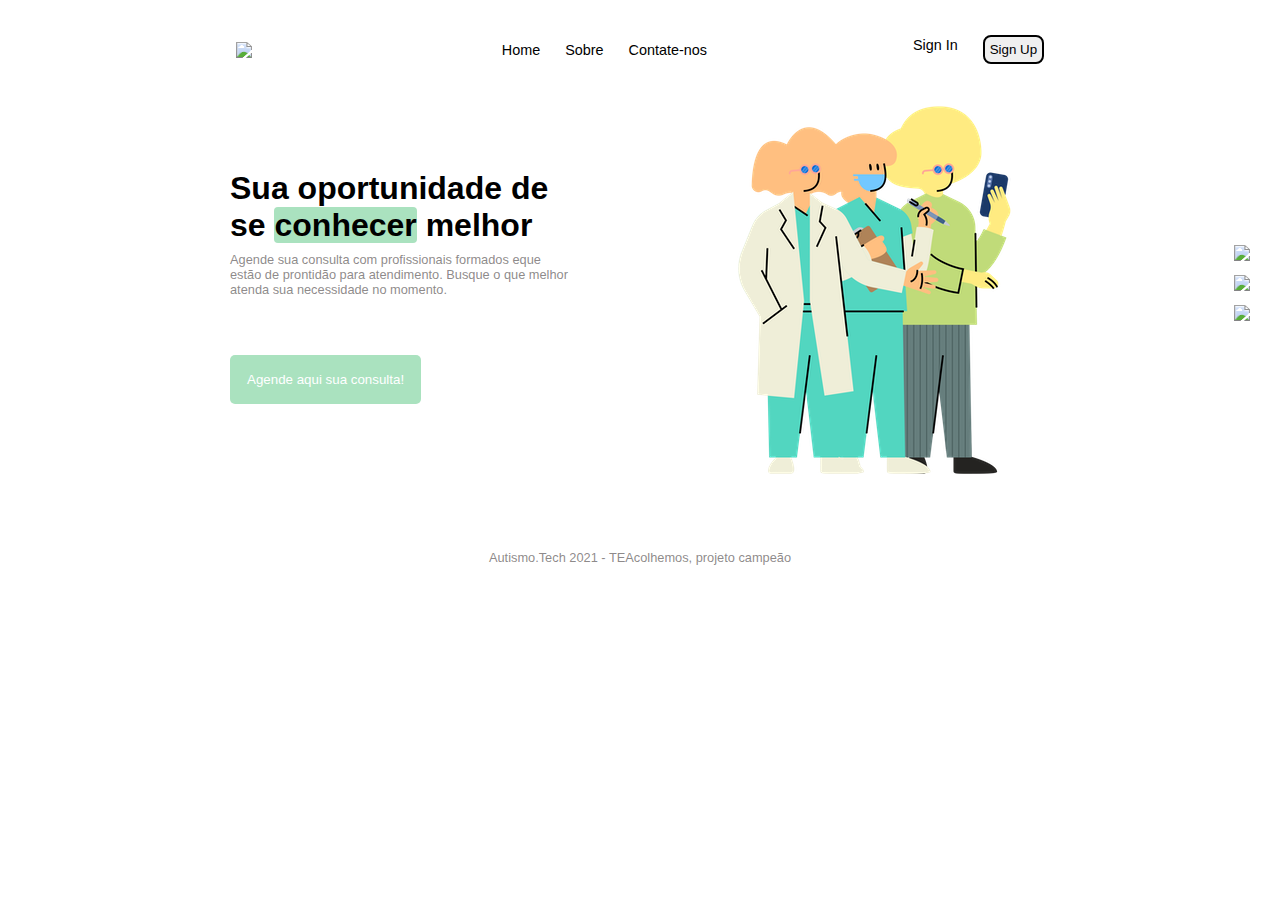
==== src/index.html @ 8bdce84d "TEAcolhemos first commit" ====
<!DOCTYPE html>
<html lang="en">

<head>
    <meta charset="UTF-8">
    <meta http-equiv="X-UA-Compatible" content="IE=edge">
    <meta name="viewport" content="width=device-width, initial-scale=1.0">

    <link rel="shortcut icon" href="https://img.icons8.com/fluency/96/000000/infinity.png" type="image/x-icon">

    <link rel="stylesheet" href="style.css">

    <title>TEAcolhemos</title>
</head>

<body>
    <header>
        <img src="https://img.icons8.com/fluency/96/000000/infinity.png" />

        <ul>
            <li>
                <a href="index.html">
                    Home
                </a>
            </li>
            <li>
                <a href="">
                    Sobre
                </a>
            </li>
            <li>
                <a href="">
                    Contate-nos
                </a>
            </li>
        </ul>

        <ul class="oddUl">
            <li>
                <a href="">
                    Sign In
                </a>
            </li>
            <li id="borderLi">
                <a href="">
                    <button type="submit">
                        Sign Up
                    </button>
                </a>
            </li>
        </ul>
    </header>

    <main>
        <h1>
            Sua oportunidade de se <span>conhecer</span> melhor
        </h1>

        <p>
            Agende sua consulta com profissionais formados eque estão de prontidão para atendimento. Busque o que melhor
            atenda sua necessidade no momento.
        </p>

        <button type="submit">
            Agende aqui sua consulta!
        </button>
    </main>

    <aside>
        <img src="../img/doctors.png" alt="Doutores">

        <ul>
            <li>
                <a href="https://www.linkedin.com/in/pedro-lucas-lopes-paraguai/" target="_blank">
                    <img src="https://img.icons8.com/material-rounded/24/000000/linkedin--v2.png" />
                </a>
            </li>

            <li>
                <a href="https://www.instagram.com/pdro_llp/" target="_blank">
                    <img src="https://img.icons8.com/material-outlined/24/000000/instagram-new--v2.png" />
                </a>
            </li>

            <li>
                <a href="mailto:teacolhemos@gmail.com" target="_blank">
                    <img width="22px" src="https://img.icons8.com/ios-glyphs/30/000000/gmail.png" />
                </a>
            </li>
        </ul>

    </aside>

    <footer>
        <p>
            <a href="https://www.instagram.com/autismo.tech/" target="_blank">Autismo.Tech 2021</a> - <a
                href="https://www.instagram.com/p/CVkvppFlgjl/" target="_blank"> TEAcolhemos</a>, projeto campeão
        </p>
    </footer>
</body>

</html>
---- src/style.css ----
* {
    margin: 0;
    padding: 0;
    box-sizing: border-box;
}

body {
    display: grid;
    grid-template-columns: 1fr 1fr;
    grid-template-rows: 0.15fr 1fr 0.05fr;
    grid-template-areas: "header header"
                         "main aside"
                         "footer footer";

    margin: 30px 30px;

    font-family: -apple-system, BlinkMacSystemFont, 'Segoe UI', Roboto, Oxygen, Ubuntu, Cantarell, 'Open Sans', 'Helvetica Neue', sans-serif;

    z-index: 1;

    max-width: 1920px;
    max-height: 1080px;
}

body a {
    text-decoration: none;
    color: black;
}

body a:hover {
    text-decoration: none;
    color: rgb(83, 78, 78);
}

header {
    display: flex;
    justify-content: space-evenly;
    align-items: center;

    font-size: 0.9rem;

    grid-area: header;

    margin-bottom: 20px;
}

header img {
    width: 60px;
}

header ul {
    display: flex;
    gap: 25px;

    list-style: none;
}

header ul li button {
    border: 2px solid black;
    border-radius: 8px;

    padding: 5px;
    margin-top: -2px;

    cursor: pointer;

    text-align: center;
}

header ul li button:hover {
    color: rgb(83, 78, 78);
}

main {
    display: flex;    
    flex-direction:column;
    align-items: start;

    grid-area: main;
    gap: 8px;

    margin-left: 135px;
    margin-top: 80px;
    padding: 0 65px;
}

main p {
    color:rgba(83, 78, 78, 0.671);
    font-size: 0.8rem;
}

main button {
    background-color: rgb(170, 226, 191);

    border: none;
    border-radius: 5px;

    padding: 17px;
    margin-top: 50px;
    margin-left: 0;

    cursor: pointer;

    color: rgb(255, 255, 255);
}

main button:hover {
    background-color: rgb(161, 231, 188);

    color: rgb(255, 255, 255);
}

main h1 span {
    border-radius: 4px;

    background-color: rgb(170, 226, 191);
}

aside {
    display: flex;
    align-items: center;
    justify-content: space-between;

    grid-area: aside;
}

aside img {
    margin-left: 80px;
}

aside ul {
    list-style: none;
}

aside ul li {
    margin-bottom: 10px;
}

footer {
    grid-area: footer;

    margin-top: 60px;

    display: flex;
    justify-content: center;
    align-items: center;
}

footer p, footer p a {
    color: rgba(83, 78, 78, 0.671);
    font-size: 0.8rem;
}

footer a:hover {
    font-weight: bold;
}
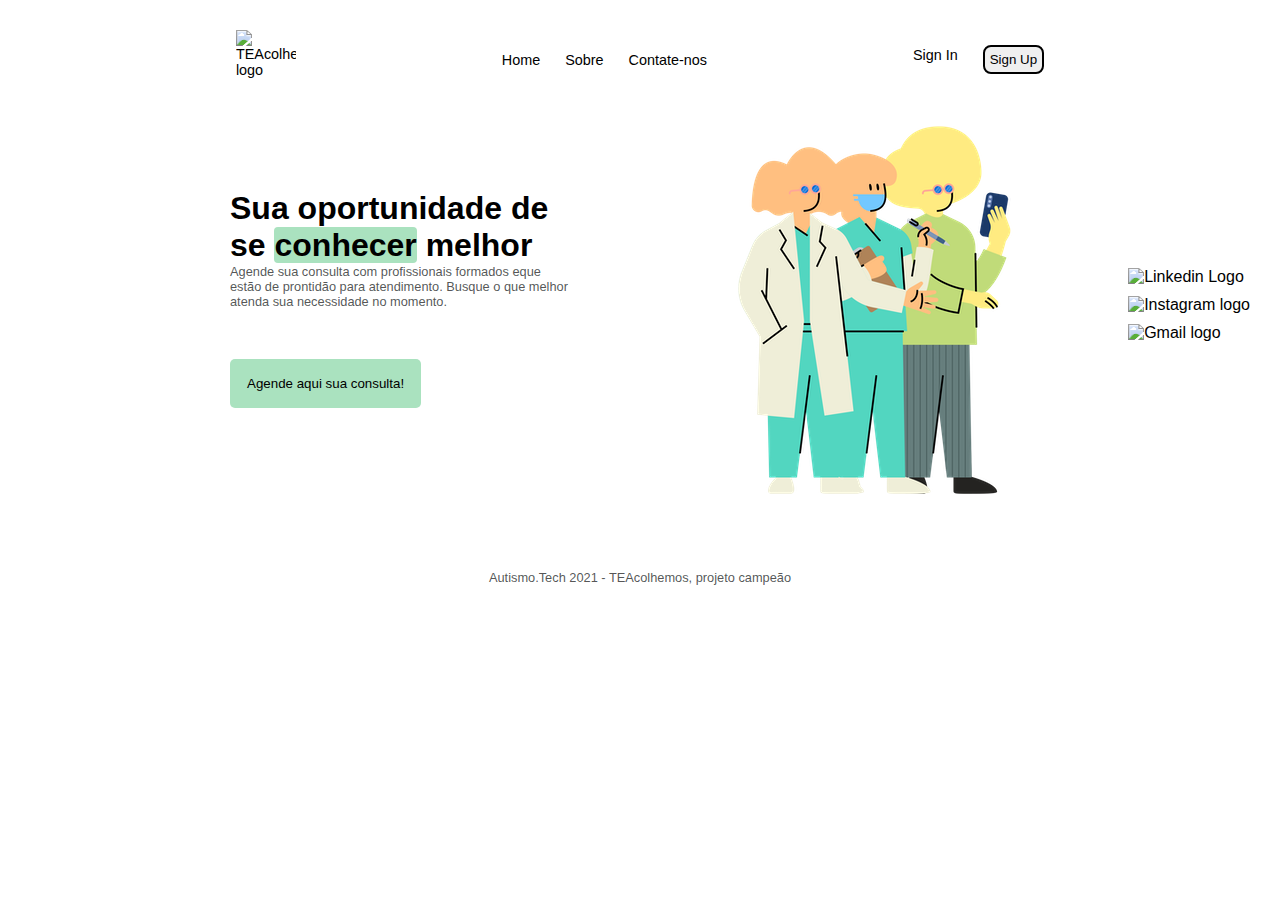
==== commit 0e68d672: "TEAcolhemos second commit" ====
--- a/src/index.html
+++ b/src/index.html
@@ -1,10 +1,12 @@
 <!DOCTYPE html>
-<html lang="en">
+<html lang="pt-br">
 
 <head>
     <meta charset="UTF-8">
     <meta http-equiv="X-UA-Compatible" content="IE=edge">
     <meta name="viewport" content="width=device-width, initial-scale=1.0">
+    <meta name="description"
+        content="TEAcolhemos é a plataforma que liga um neuroatípico a um profissional habilitado para que possa realizar o acompanhamento do mesmo com o objetivo de tirar o seu laudo.">
 
     <link rel="shortcut icon" href="https://img.icons8.com/fluency/96/000000/infinity.png" type="image/x-icon">
 
@@ -15,86 +17,98 @@
 
 <body>
     <header>
-        <img src="https://img.icons8.com/fluency/96/000000/infinity.png" />
+        <img src="https://img.icons8.com/fluency/96/000000/infinity.png" alt="TEAcolhemos logo" />
 
-        <ul>
-            <li>
-                <a href="index.html">
-                    Home
-                </a>
-            </li>
-            <li>
-                <a href="">
-                    Sobre
-                </a>
-            </li>
-            <li>
-                <a href="">
-                    Contate-nos
-                </a>
-            </li>
-        </ul>
+        <nav>
+            <ul>
+                <li>
+                    <a href="index.html">
+                        Home
+                    </a>
+                </li>
+                <li>
+                    <a href="#">
+                        Sobre
+                    </a>
+                </li>
+                <li>
+                    <a href="#">
+                        Contate-nos
+                    </a>
+                </li>
+            </ul>
+        </nav>
 
-        <ul class="oddUl">
-            <li>
-                <a href="">
-                    Sign In
-                </a>
-            </li>
-            <li id="borderLi">
-                <a href="">
+        <nav>
+            <ul class="oddUl">
+                <li>
+                    <a href="#">
+                        Sign In
+                    </a>
+                </li>
+                <li id="borderLi">
                     <button type="submit">
                         Sign Up
                     </button>
-                </a>
-            </li>
-        </ul>
+                </li>
+            </ul>
+        </nav>
+
     </header>
 
     <main>
-        <h1>
-            Sua oportunidade de se <span>conhecer</span> melhor
-        </h1>
+        <section>
+            <h1>
+                Sua oportunidade de se <span>conhecer</span> melhor
+            </h1>
 
-        <p>
-            Agende sua consulta com profissionais formados eque estão de prontidão para atendimento. Busque o que melhor
-            atenda sua necessidade no momento.
-        </p>
+            <p>
+                Agende sua consulta com profissionais formados eque estão de prontidão para atendimento. Busque o que
+                melhor
+                atenda sua necessidade no momento.
+            </p>
 
-        <button type="submit">
-            Agende aqui sua consulta!
-        </button>
+            <button type="submit">
+                Agende aqui sua consulta!
+            </button>
+        </section>
     </main>
 
     <aside>
-        <img src="../img/doctors.png" alt="Doutores">
+        <img src="../img/doctors.png" alt="Doutores" id="doctors">
 
-        <ul>
-            <li>
-                <a href="https://www.linkedin.com/in/pedro-lucas-lopes-paraguai/" target="_blank">
-                    <img src="https://img.icons8.com/material-rounded/24/000000/linkedin--v2.png" />
-                </a>
-            </li>
+        <nav>
+            <ul>
+                <li>
+                    <a href="https://www.linkedin.com/in/pedro-lucas-lopes-paraguai/" target="_blank"
+                        rel="noreferrer noopener">
+                        <img src="https://img.icons8.com/material-rounded/24/000000/linkedin--v2.png"
+                            alt="Linkedin Logo" />
+                    </a>
+                </li>
 
-            <li>
-                <a href="https://www.instagram.com/pdro_llp/" target="_blank">
-                    <img src="https://img.icons8.com/material-outlined/24/000000/instagram-new--v2.png" />
-                </a>
-            </li>
+                <li>
+                    <a href="https://www.instagram.com/pdro_llp/" target="_blank" rel="noreferrer noopener">
+                        <img src="https://img.icons8.com/material-outlined/24/000000/instagram-new--v2.png"
+                            alt="Instagram logo" />
+                    </a>
+                </li>
 
-            <li>
-                <a href="mailto:teacolhemos@gmail.com" target="_blank">
-                    <img width="22px" src="https://img.icons8.com/ios-glyphs/30/000000/gmail.png" />
-                </a>
-            </li>
-        </ul>
-
+                <li>
+                    <a href="mailto:teacolhemos@gmail.com" target="_blank" rel="noreferrer noopener">
+                        <img src="https://img.icons8.com/ios-glyphs/30/000000/gmail.png" alt="Gmail logo" />
+                    </a>
+                </li>
+            </ul>
+        </nav>
     </aside>
 
     <footer>
         <p>
-            <a href="https://www.instagram.com/autismo.tech/" target="_blank">Autismo.Tech 2021</a> - <a
-                href="https://www.instagram.com/p/CVkvppFlgjl/" target="_blank"> TEAcolhemos</a>, projeto campeão
+            <a href="https://www.instagram.com/autismo.tech/" target="_blank" rel="noreferrer noopener">Autismo.Tech
+                2021</a> - <a href="https://www.instagram.com/p/CVkvppFlgjl/" target="_blank" rel="noreferrer noopener">
+                TEAcolhemos</a>, projeto
+            campeão
         </p>
     </footer>
 </body>
--- a/src/style.css
+++ b/src/style.css
@@ -1,3 +1,19 @@
+:root {
+
+    /*Green Scale*/
+    --green: rgb(170, 226, 191);
+    --dark-green: rgb(63, 228, 126);
+
+    /*Black Scale*/
+    --black: black;
+    --black-hover: rgb(32, 30, 30);
+    --dark: rgba(32, 30, 30, 0.774);
+    --grey: rgb(83, 78, 78);
+    
+    /*White Scale*/
+    --white: rgb(255, 255, 255);
+}
+
 * {
     margin: 0;
     padding: 0;
@@ -29,7 +45,7 @@
 
 body a:hover {
     text-decoration: none;
-    color: rgb(83, 78, 78);
+    color: var(--grey);
 }
 
 header {
@@ -46,17 +62,18 @@
 
 header img {
     width: 60px;
+    height: 60px;
 }
 
-header ul {
+header nav ul {
     display: flex;
     gap: 25px;
 
     list-style: none;
 }
 
-header ul li button {
-    border: 2px solid black;
+header nav ul li button {
+    border: 2px solid var(--black);
     border-radius: 8px;
 
     padding: 5px;
@@ -67,8 +84,8 @@
     text-align: center;
 }
 
-header ul li button:hover {
-    color: rgb(83, 78, 78);
+header nav ul li button:hover {
+    color: var(--black-hover);
 }
 
 main {
@@ -85,12 +102,12 @@
 }
 
 main p {
-    color:rgba(83, 78, 78, 0.671);
+    color: var(--dark);
     font-size: 0.8rem;
 }
 
 main button {
-    background-color: rgb(170, 226, 191);
+    background-color: var(--green);
 
     border: none;
     border-radius: 5px;
@@ -101,19 +118,19 @@
 
     cursor: pointer;
 
-    color: rgb(255, 255, 255);
+    color: var(--black);
 }
 
 main button:hover {
-    background-color: rgb(161, 231, 188);
+    background-color: var(--dark-green);
 
-    color: rgb(255, 255, 255);
+    color: var(--white);
 }
 
 main h1 span {
     border-radius: 4px;
 
-    background-color: rgb(170, 226, 191);
+    background-color: var(--green);
 }
 
 aside {
@@ -126,6 +143,13 @@
 
 aside img {
     margin-left: 80px;
+    width:  20px;
+    height: 20px;
+}
+
+#doctors {
+    width:  318px;
+    height: 400px;
 }
 
 aside ul {
@@ -147,7 +171,7 @@
 }
 
 footer p, footer p a {
-    color: rgba(83, 78, 78, 0.671);
+    color: var(--dark);
     font-size: 0.8rem;
 }
 
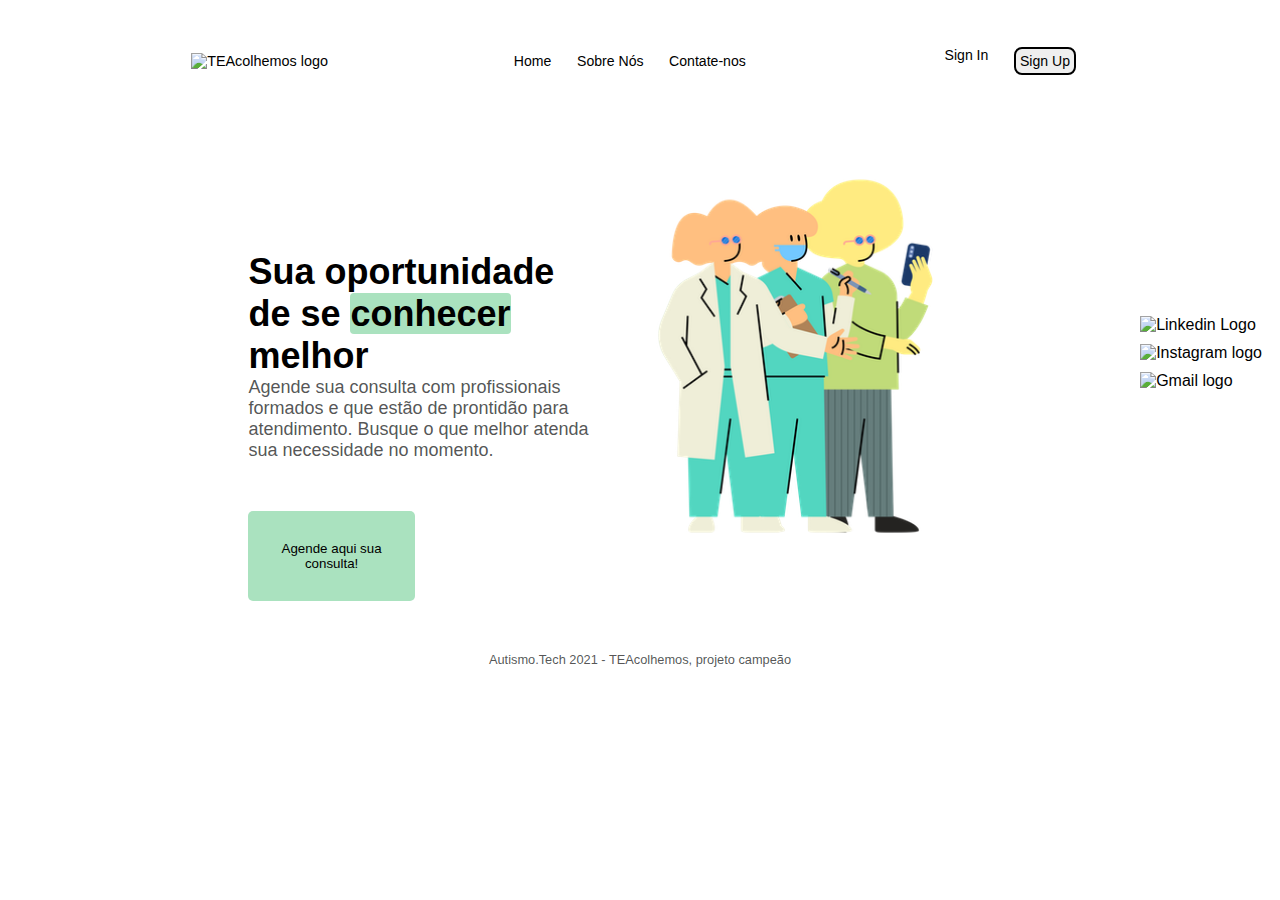
==== commit 36860887: "Small screen Mobile UI" ====
--- a/src/index.html
+++ b/src/index.html
@@ -2,6 +2,7 @@
 <html lang="pt-br">
 
 <head>
+
     <meta charset="UTF-8">
     <meta http-equiv="X-UA-Compatible" content="IE=edge">
     <meta name="viewport" content="width=device-width, initial-scale=1.0">
@@ -10,25 +11,27 @@
 
     <link rel="shortcut icon" href="https://img.icons8.com/fluency/96/000000/infinity.png" type="image/x-icon">
 
-    <link rel="stylesheet" href="style.css">
+    <link rel="stylesheet" href="../src/styles/style.css">
 
     <title>TEAcolhemos</title>
 </head>
 
 <body>
     <header>
-        <img src="https://img.icons8.com/fluency/96/000000/infinity.png" alt="TEAcolhemos logo" />
+        <figure>
+            <img src="https://img.icons8.com/fluency/96/000000/infinity.png" alt="TEAcolhemos logo" />
+        </figure>
 
         <nav>
             <ul>
                 <li>
-                    <a href="index.html">
+                    <a href="index.html" target="_self">
                         Home
                     </a>
                 </li>
                 <li>
-                    <a href="#">
-                        Sobre
+                    <a href="../src/nav/about.html" target="_self">
+                        Sobre Nós
                     </a>
                 </li>
                 <li>
@@ -40,13 +43,13 @@
         </nav>
 
         <nav>
-            <ul class="oddUl">
-                <li>
+            <ul>
+                <li class="login">
                     <a href="#">
                         Sign In
                     </a>
                 </li>
-                <li id="borderLi">
+                <li class="login">
                     <button type="submit">
                         Sign Up
                     </button>
@@ -63,7 +66,8 @@
             </h1>
 
             <p>
-                Agende sua consulta com profissionais formados eque estão de prontidão para atendimento. Busque o que
+                Agende sua consulta com profissionais formados e que estão de prontidão para atendimento. Busque o
+                que
                 melhor
                 atenda sua necessidade no momento.
             </p>
@@ -75,7 +79,9 @@
     </main>
 
     <aside>
-        <img src="../img/doctors.png" alt="Doutores" id="doctors">
+        <figure>
+            <img src="../img/doctors.png" alt="Doutores" id="aside-image">
+        </figure>
 
         <nav>
             <ul>
@@ -111,6 +117,7 @@
             campeão
         </p>
     </footer>
+
 </body>
 
 </html>--- a/src/styles/style.css
+++ b/src/styles/style.css
@@ -0,0 +1,341 @@
+:root {
+
+    /*Green Scale*/
+    --green: rgb(170, 226, 191);
+    --dark-green: rgb(63, 228, 126);
+
+    /*Black Scale*/
+    --black: black;
+    --black-hover: rgb(32, 30, 30);
+    --dark: rgba(32, 30, 30, 0.774);
+    --grey: rgb(83, 78, 78);
+    
+    /*White Scale*/
+    --white: rgb(255, 255, 255);
+}
+
+* {
+    margin: 0;
+    padding: 0;
+    box-sizing: border-box;
+}
+
+body {
+    display: grid;
+    grid-template-columns: 1fr 1fr;
+    grid-template-rows: 15% 1fr 15%;
+    grid-template-areas: "header header"
+                         "main aside"
+                         "footer footer";
+
+    margin: 2vw 2vh;
+
+    font-family: -apple-system, BlinkMacSystemFont, 'Segoe UI', Roboto, Oxygen, Ubuntu, Cantarell, 'Open Sans', 'Helvetica Neue', sans-serif;
+
+    z-index: 1;
+
+    max-width: 1920px;
+    max-height: 1080px;
+}
+
+body a {
+    text-decoration: none;
+    color: black;
+}
+
+body a:hover {
+    text-decoration: none;
+    color: var(--grey);
+}
+
+header {
+    display: flex;
+    justify-content: space-evenly;
+    align-items: center;
+
+    font-size: 0.9rem;
+
+    grid-area: header;
+
+    margin-bottom: 20px;
+}
+
+header img {
+    width: 5vw;
+    height: 5vw;
+}
+
+header nav ul {
+    display: flex;
+    
+    list-style: none;
+}
+
+header nav ul li {
+    padding: 1vw;
+    font-size: 1.1vw;
+}
+
+header nav ul li button {
+    border: 2px solid var(--black);
+    border-radius: 8px;
+
+    padding: 4px;
+
+    cursor: pointer;
+
+    text-align: center;
+    font-size: 1.1vw;
+
+    align-items: center;
+    justify-content: center;
+}
+
+header nav ul li button:hover {
+    color: var(--black-hover);
+}
+
+main {
+    display: flex;    
+    flex-direction:column;
+    align-items: start;
+
+    grid-area: main;
+    gap: 8px;
+
+    margin-left: 15vw;
+    margin-top: 15vh;
+    padding: 0 3vw;
+}
+
+main h1 {
+    font-size: 4vh;
+}
+
+main p {
+    color: var(--dark);
+    font-size: 2vh;
+}
+
+main button {
+    background-color: var(--green);
+
+    border: none;
+    border-radius: 5px;
+
+    padding: 17px;
+    margin-top: 50px;
+
+    cursor: pointer;
+
+    color: var(--black);
+
+    width: 13vw;
+    height: 10vh;
+}
+
+main button:hover {
+    background-color: var(--dark-green);
+
+    color: var(--white);
+}
+
+main h1 span {
+    border-radius: 4px;
+
+    background-color: var(--green);
+}
+
+aside {
+    display: flex;
+    align-items: center;
+
+    justify-content: space-between;
+
+    grid-area: aside;
+}
+
+aside img {
+    width:  20px;
+    height: 20px;
+}
+
+#aside-image {
+    width: 25vw;
+    height: 30vw;
+}
+
+aside nav ul {
+    list-style: none;
+}
+
+aside ul li {
+    margin-bottom: 10px;
+}
+
+footer {
+    grid-area: footer;
+
+    margin-top: 3vh;
+
+    display: flex;
+    justify-content: center;
+    align-items: center;
+}
+
+footer p, footer p a {
+    color: var(--dark);
+    font-size: 1vw;
+}
+
+footer a:hover {
+    font-weight: bold;
+}
+
+/*Media Queries*/
+
+@media (max-width: 479px) {
+
+    body {
+        display: flex;
+        flex-direction: column;
+        margin: 5vw;
+    }
+    
+    header {
+        flex-direction: column;
+        align-items: center;
+    }
+    
+    header img {
+        width: 20vw;
+        height: 20vw;
+    }
+    
+    header nav ul {
+        list-style: none;
+        gap: 20px;
+    }
+    
+    header nav ul li {
+        font-size: 4vw;
+        text-decoration: underline;
+    }
+    
+    header nav ul li button {
+        border: 2px solid var(--black);
+        border-radius: 4px;
+    
+        padding: 3px;
+    
+        cursor: pointer;
+    
+        text-align: center;
+        font-size: 4vw;
+    }
+    
+    header nav ul li button:hover {
+        color: var(--black-hover);
+    }
+
+    .login {
+        display: none;
+    }
+
+    main {
+        margin-left: 28px;
+        justify-content: center;
+        align-items: center;
+
+        margin-top: 10px;
+        padding: 2vh;
+    }
+    
+    main h1 {
+        font-size: 4vh;
+    }
+    
+    main p {
+        color: var(--dark);
+        font-size: 2vh;
+
+        margin-top: 3vh;
+    }
+    
+    main section button {
+        background-color: var(--green);
+
+        border-radius: 5px;
+
+        margin-top: 10px;
+
+        width: 50%;
+    
+        cursor: pointer;
+    
+        color: var(--black);
+    }
+    
+    main section button {
+        background-color: var(--green);
+    
+        border: none;
+        border-radius: 5px;
+    
+        padding: 17px;
+    
+        cursor: pointer;
+    
+        color: var(--black);
+    
+        width: 40vw;
+        height: 10vh;
+    
+        font-size: 2.1vh;
+        text-align: center;
+
+        margin-top: 3vh;
+    }
+    
+    main button:hover {
+        background-color: var(--dark-green);
+    
+        color: var(--white);
+    }
+    
+    main h1 span {
+        border-radius: 4px;
+    
+        background-color: var(--green);
+    }
+    
+    aside {
+        align-items: center;
+        margin-top: 5vh;
+
+        flex-direction: column;
+    }
+
+    #aside-image {
+        width: 60vw;
+        height: 70vw;
+    }
+
+    aside nav ul {
+        display: flex;
+        
+        gap: 20px;
+        margin-top: 3vh;
+    }
+    
+    aside img {
+        width:  8vw;
+        height: 8vw;
+    }
+
+    footer p, footer p a {
+        font-size: 2vh;
+        justify-content: center;
+        text-align: center;
+    }
+}